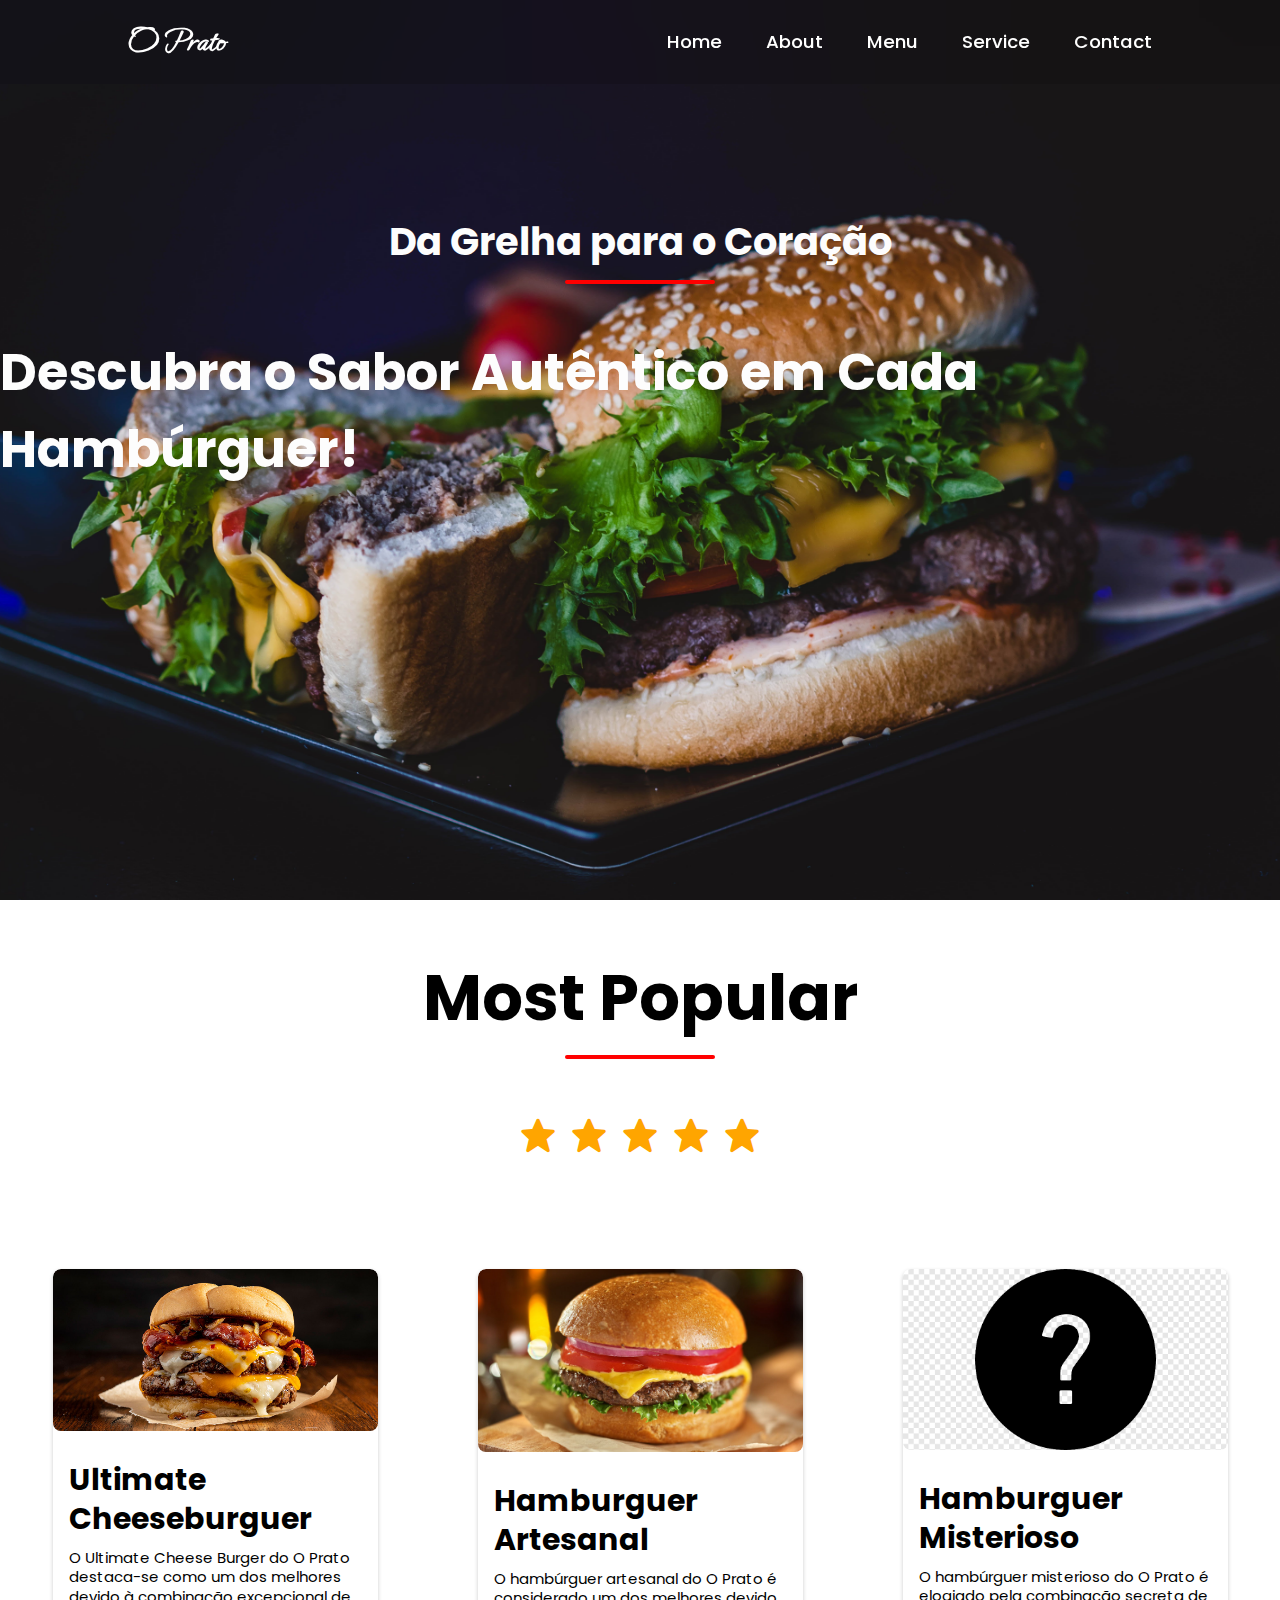
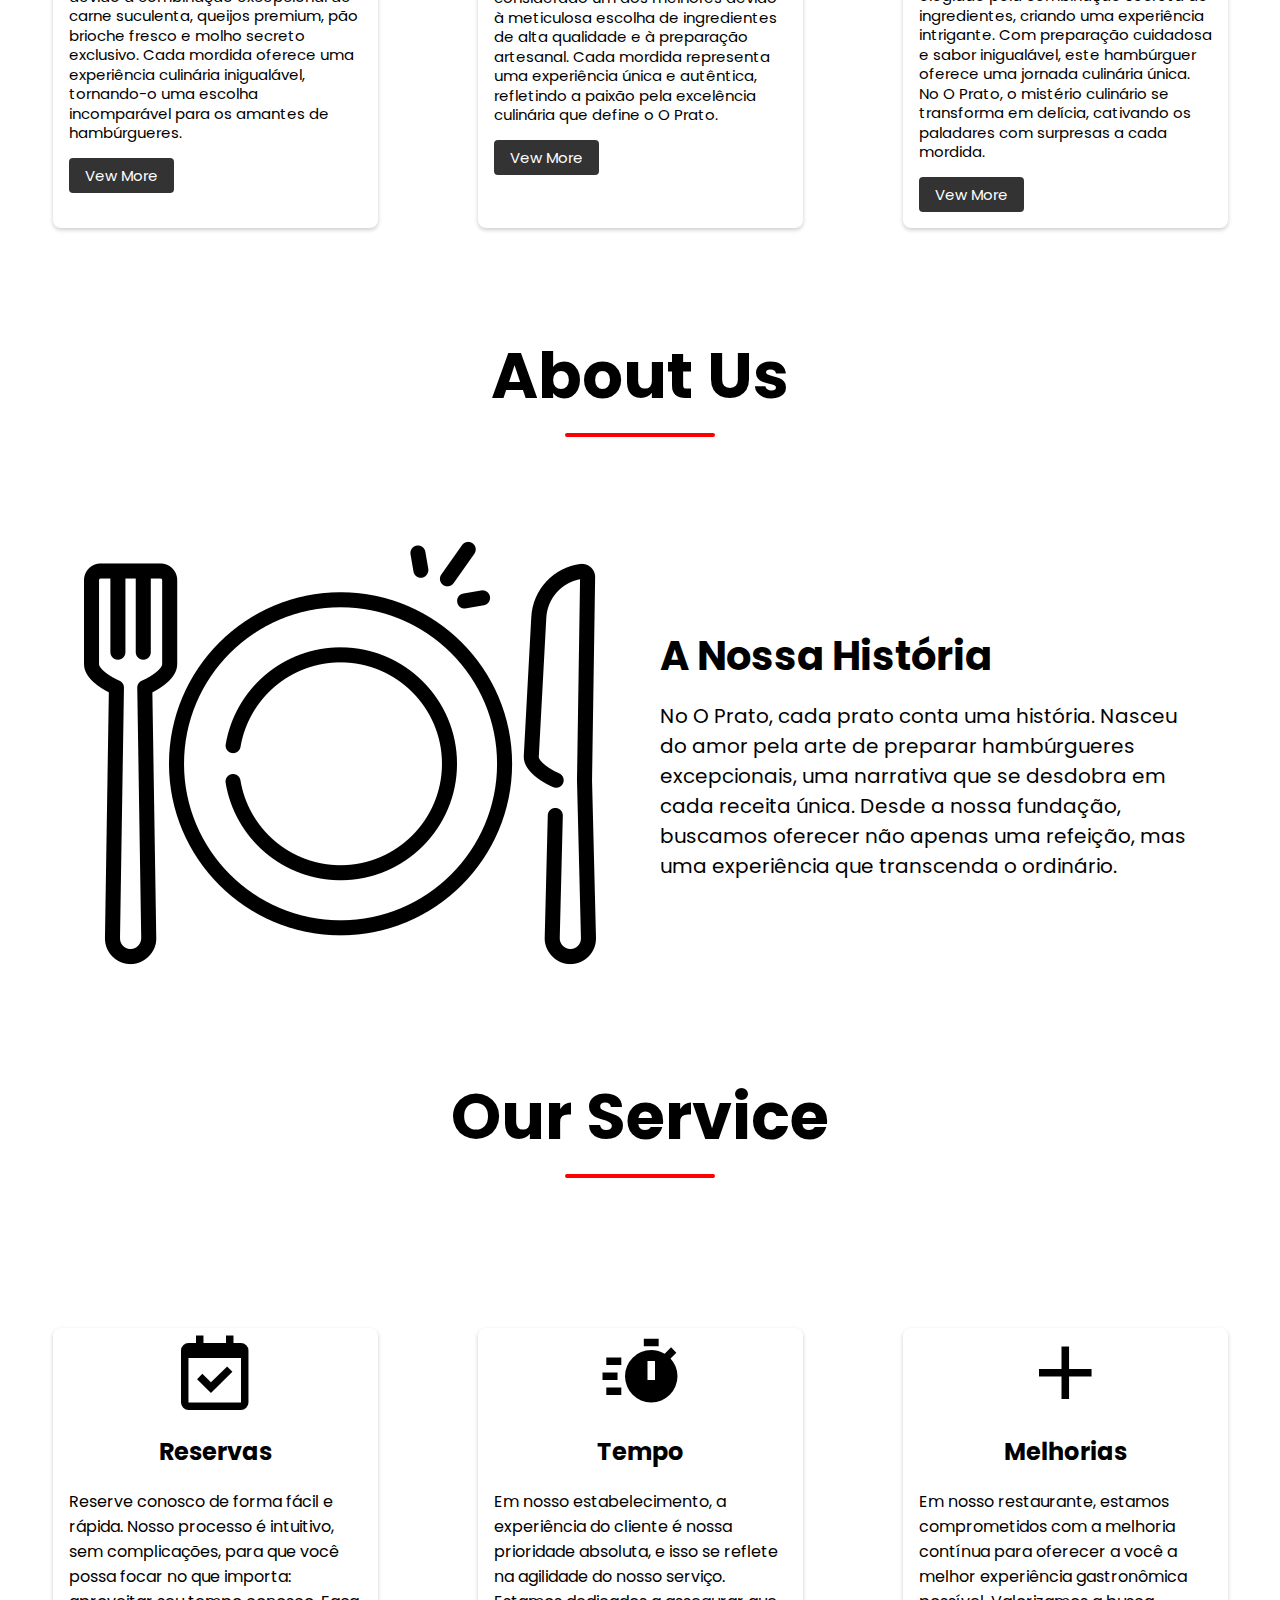
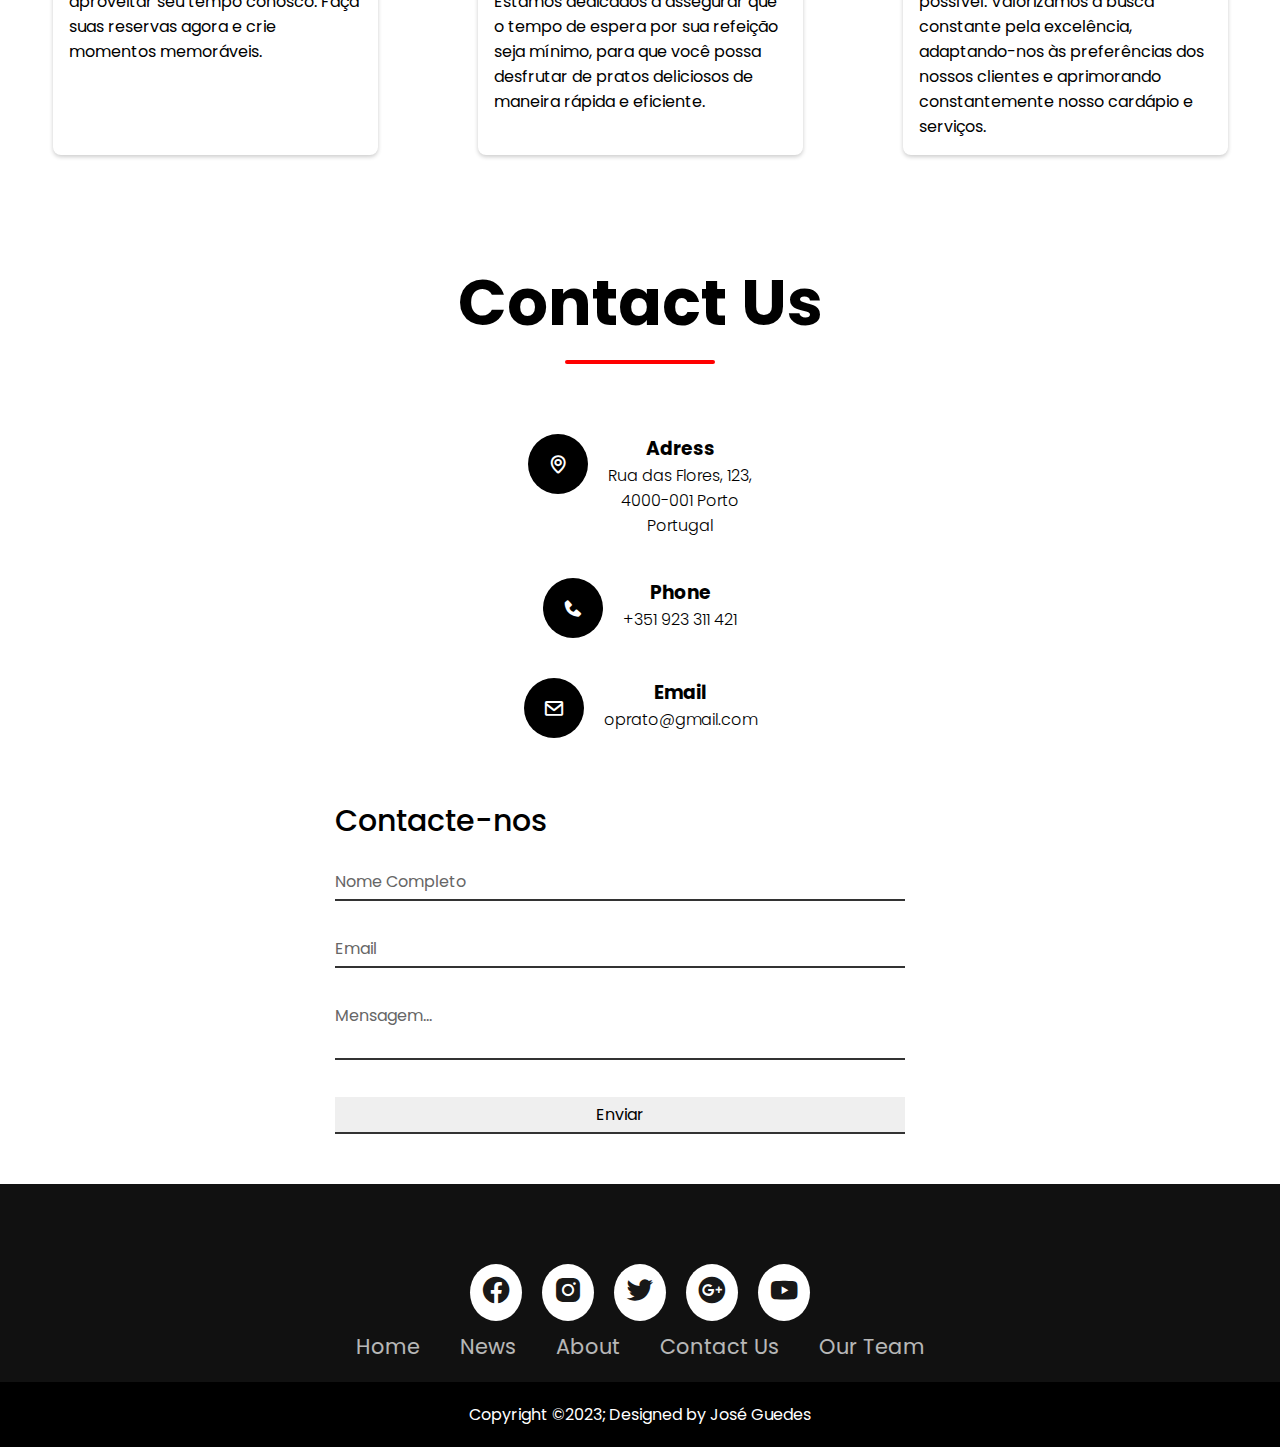
==== main.html @ 8ab2ef27 "Commit" ====
<!DOCTYPE html>
<html lang="en">
    <head>
        <meta charset="UTF-8">
        <meta name="viewport" content="width=device-width, initial-scale=1.0">
        <title>Home Paige</title>


        <!--Links de referência para o css-->
        <link rel="stylesheet" href="./styles/main.css">
        <link rel='stylesheet' href='https://cdn-uicons.flaticon.com/2.0.0/uicons-regular-rounded/css/uicons-regular-rounded.css'>
        <link href="https://fonts.googleapis.com/css2?family=Amatic+SC&family=Caveat:wght@700&family=Jost:wght@500&family=Montserrat&family=Poppins:wght@300&family=Raleway:wght@500&family=Roboto:ital@1&display=swap" rel="stylesheet">
        <link rel="stylesheet" href="/styles/hero.css">


        <link href='https://unpkg.com/boxicons@2.1.4/css/boxicons.min.css' rel='stylesheet'>

    </head>
    <body>

        <!--Construção do Menu-->
        <div class="header">
            <a href="#" class="logo">O Prato</a>

            <input type="checkbox" id="check">
             <label for="check" class="icons">
                <i class='bx bx-menu' id="menu-icon"></i>
                <i class='bx bx-x' id="close-icon"></i>
             </label>

             <nav class="navbar">
                <a href="#home" style="--i:0;">Home</a>
                <a href="#about" style="--i:1;">About</a>
                 <a href="http://127.0.0.1:5500/menu.html" style="--i:2;">Menu</a>
                 <a href="#service" style="--i:3;">Service</a>
                 <a href="#contact" style="--i:4;">Contact</a>
            </nav>
        </div>
        <!--Título inicial com uma linha horizontal-->
        <div id="home" class="hero">
            <h2>Da Grelha para o Coração</h2>
            <div class="line"></div>
            <h1>Descubra o Sabor Autêntico em Cada Hambúrguer!</h1>
        </div>

        <!--Categoria onde foi utilizado containers para a construção dos melhores hamburguers-->
        <section>
            <div class="most-popular">
                <h1>Most Popular    </h1>
                <div class="line"></div>
                <div class="stars-container">
                <span>
                    <i class='bx bxs-star checked'></i>
                    <i class='bx bxs-star checked'></i>
                    <i class='bx bxs-star checked'></i>
                    <i class='bx bxs-star checked'></i>
                    <i class='bx bxs-star checked'></i>
                </span>
                </div>

                <div class="card-container">
                    <div class="card">
                        <img src="/assets/image-menus-hamburguers/Ultimate Cheeseburguer.jpg" alt="ultimate-cheeseburguer">
                        <div class="card-content">
                            <h3>Ultimate Cheeseburguer</h3>
                            <p>O Ultimate Cheese Burger do O Prato destaca-se como um dos melhores devido à combinação excepcional
                                de carne suculenta, queijos premium, pão brioche fresco e molho secreto exclusivo.
                                 Cada mordida oferece uma experiência culinária inigualável, tornando-o uma escolha incomparável para os amantes de hambúrgueres.</p>
                             <a href="http://127.0.0.1:5500/menu.html" class="btn">Vew More</a>
                        </div>
                    </div>

                    <div class="card">
                        <img src="/assets/image-menus-hamburguers/artesanal-hamburguer.jpg" alt="ultimate-cheeseburguer">
                        <div class="card-content">
                            <h3>Hamburguer Artesanal</h3>
                            <p>
                                O hambúrguer artesanal do O Prato é considerado um dos melhores devido à meticulosa escolha de ingredientes de alta qualidade e à preparação artesanal. Cada mordida representa uma experiência única e autêntica,
                                 refletindo a paixão pela excelência culinária que define o O Prato.</p>
                             <a href="http://127.0.0.1:5500/menu.html" class="btn">Vew More</a>
                        </div>
                    </div>
                
                    <div class="card">
                        <img src="/assets/image-menus-hamburguers/hamburguer-misterio.png" alt="ultimate-cheeseburguer">
                        <div class="card-content">
                            <h3>Hamburguer Misterioso</h3>
                            <p>O hambúrguer misterioso do O Prato é elogiado pela combinação secreta de ingredientes, criando uma experiência intrigante. Com preparação cuidadosa e sabor inigualável, este hambúrguer oferece uma jornada culinária única. No O Prato, o mistério culinário se 
                                transforma em delícia, cativando os paladares com surpresas a cada mordida.</p>
                             <a href="http://127.0.0.1:5500/menu.html" class="btn">Vew More</a>
                        </div>
                    </div>
            
            </div>
        </section>

        <!--Secção do About Us onde foi construido um texto e inserido a logo do restaurante-->
        <section>
            <div id="about" class="about-us">
                <h1>About Us</h1>
                <div class="line"></div>
            </div>

            <div class="about-container">
                <section class="about">
                    <div class="about-image">
                        <img src="/assets/restaurante-logo/3437490.png" alt="the-plate">
                    </div>
                    <div class="about-content">
                        <h2>A Nossa História</h2>
                        <p>No O Prato, cada prato conta uma história. 
                            Nasceu do amor pela arte de preparar hambúrgueres excepcionais, 
                            uma narrativa que se desdobra em cada receita única. Desde a nossa fundação, 
                            buscamos oferecer não apenas uma refeição, mas uma experiência que transcenda 
                            o ordinário.</p>
                    </div>
                </section>
            </div>
        </section>

        <!--Secção do serviço onde foram também criado cards-->
        <section>
            <div id="service" class="our-service">
                <h1>Our Service</h1>
                <div class="line"></div>
            </div>

            
            <div class="service-container">
                <div class="service-card">
                    <div class="services-icons">
                        <i class='bx bx-calendar-check'></i>
                    </div>
                    <div class="service-content">
                        <h2>Reservas</h2>
                        <p>Reserve conosco de forma fácil e rápida. Nosso processo 
                            é intuitivo, sem complicações, para que você possa focar 
                            no que importa: aproveitar seu tempo conosco. Faça suas 
                            reservas agora e crie momentos memoráveis.</p>
                    </div>
                </div>
            
                <div class="service-card">
                    <div class="services-icons">
                        <i class='bx bxs-timer'></i>
                    </div>
                    <div class="service-content">
                        <h2>Tempo</h2>
                        <p>Em nosso estabelecimento, a experiência do cliente é nossa
                             prioridade absoluta, e isso se reflete na agilidade do
                              nosso serviço. Estamos dedicados a assegurar que o 
                              tempo de espera por sua refeição seja mínimo, para que
                               você possa desfrutar de pratos deliciosos de maneira 
                               rápida e eficiente.</p>
                    </div>
                </div>
            
                <div class="service-card">
                    <div class="services-icons">
                        <i class='bx bx-plus'></i>
                    </div>
                    <div class="service-content">
                        <h2>Melhorias</h2>
                        <p>Em nosso restaurante, estamos comprometidos com a melhoria
                             contínua para oferecer a você a melhor experiência 
                             gastronômica possível. Valorizamos a busca constante 
                             pela excelência, adaptando-nos às preferências dos 
                             nossos clientes e aprimorando constantemente nosso 
                             cardápio e serviços.</p>
                    </div>
                </div>
            </div>

        </section>

        <!--Secção do Contacto onde foi necessário criar um forms para o seu preenchimento-->
        <section>
            <div id="contact" class="contact-us">
                <h1>Contact Us</h1>
                <div class="line"></div>
            </div>

            <div class="contact-container">
                <div class="contact-info">
                    <div class="box">
                        <div class="icon"><i class='bx bx-map'></i></div>
                        <div class="text">
                            <h3>Adress</h3>
                            <p>Rua das Flores, 123, <br> 4000-001 Porto <br> Portugal</p>
                        </div>
                    </div>
                    <div class="box">
                        <div class="icon"><i class='bx bxs-phone' ></i></div>
                        <div class="text">
                            <h3>Phone</h3>
                            <p>+351 923 311 421</p>
                        </div>
                    </div>
                    <div class="box">
                        <div class="icon"><i class='bx bx-envelope' ></i></div>
                        <div class="text">
                            <h3>Email</h3>
                            <p>oprato@gmail.com</p>
                        </div>
                    </div>
                </div>
                <div class="contact-form">
                    <form>
                        <h2>Contacte-nos</h2>
                        <div class="inputBox">
                            <input type="text" name="" required="required">
                            <span>Nome Completo</span>
                        </div>
                        <div class="inputBox">
                            <input type="text" name="" required="required">
                            <span>Email</span>
                        </div>
                        <div class="inputBox">
                            <textarea required="required"></textarea>
                            <span>Mensagem...</span>
                        </div>
                        <div class="inputBox">
                            <input type="submit" name="" value="Enviar">
                        </div>
                    </form>
                </div>
            </div>
        </section>

        <!--Esta secção é dedicada ao Footer onde foi necessário utilisar listagem e icons para o seu preenchimento-->
        <section>
            <footer>
                <div class="footerContainer">
                    <div class="socialIcons">
                        <a href=""><i class='bx bxl-facebook-circle' ></i></a>
                        <a href=""><i class='bx bxl-instagram-alt' ></i></a>
                        <a href=""><i class='bx bxl-twitter' ></i></a>
                        <a href=""><i class='bx bxl-google-plus-circle' ></i></a>
                        <a href=""><i class='bx bxl-youtube' ></i></a>
                    </div>
                    <div class="footerNav">
                        <ul>
                            <li><a href="#home">Home</a></li>
                            <li><a href="#">News</a></li>
                            <li><a href="#about">About</a></li>
                            <li><a href="#contact">Contact Us</a></li>
                            <li><a href="#">Our Team</a></li>
                        </ul>
                    </div>
                </div>
                <div class="footerBottom">
                    <p>Copyright &copy;2023; Designed by <span class="artist">José Guedes</span></p>
                </div>
        </footer>
        </section>
    </body>
</html>
---- styles/main.css ----
/*CSS dá página principal do site*/

@import url('https://fonts.googleapis.com/css2?family=Amatic+SC&family=Jost:wght@500&family=Montserrat&family=Poppins:wght@300&family=Raleway:wght@500&family=Roboto:ital@1&display=swap');
@import url('https://fonts.googleapis.com/css2?family=Ephesis&display=swap');
@import url(hero.css);  /*Pasta onde está localizado as alterações da class hero*/
@import url(contact.css);/*Pasta onde está localizado a parte dos contactos*/
@import url(footer.css);/*Pasta onde está localizado a parte do footer*/

* {
    margin: 0;
    padding: 0;                  /*Tipo de letra e remover as margins a volta e o padding*/
    box-sizing: border-box;
    font-family: 'Poppins', sans-serif;
}

html {
    scroll-behavior: smooth;
    scroll-padding: 10rem;      /*Âncora da pagina fazer com que o scroll va de forma suave*/
}

/* Estilos globais para a página */
body {
    margin: 0;
    padding: 0;
}

/* Estilos para o cabeçalho */
.header {
    position: fixed;
    top: 0;
    left: 0;
    width: 100%;
    padding: 1.3rem 10%;
    display: flex;
    justify-content: space-between;
    align-items: center;
    z-index: 100;
}

/*adicionar um efeito de desfoque com filtro de plano de fundo */
.header::before {
    content: '';
    position: absolute;
    top: 0;
    left: 0;
    width: 100%;
    height: 100%;
    background: rgba(0, 0, 0, .1);
    backdrop-filter: blur(50px);
    z-index: -1;
}

/* Estilos para o logotipo no cabeçalho */
.logo {
    font-family: 'Ephesis';
    font-size: 2rem;
    color: #fff;
    text-decoration: none;
    font-weight: 700;
}

/* Estilos para os links de navegação no cabeçalho */
.navbar a {
    font-size: 1.15rem;
    color: #fff;
    text-decoration: none;
    font-weight: 500;
    margin-left: 2.5rem;
}

/* Estilos para o ícone de menu responsivo (hamburguer)*/
#check {
    display: none;
}

/* Estilos para os ícones no cabeçalho */
.icons {
    position: absolute;
    right: 5%;
    font-size: 2.8rem;
    color: #fff;
    cursor: pointer;
    display: none;
}

/* Media queries para lidar com diferentes tamanhos de tela */
@media (max-width: 992px) {
    /* Ajuste de padding no cabeçalho para telas menores */
    .header {
        padding: 1.3rem 5%;
    }
}

@media (max-width: 768px) {
    /* Exibição dos ícones de menu responsivo */
    .icons {
        display: inline-flex;
    }

    /* Manipulação de ícones de menu e close para o estado de verificação (#check) */
    #check:checked~.icons #menu-icon {
        display: none;
    }

    .icons #close-icon {
        display: none;
    }

    #check:checked~.icons #close-icon {
        display: block;
    }

    /* Estilos para a barra de navegação em telas menores */
    .navbar {
        position: absolute;
        top: 100%;
        left: 0;
        width: 100%;
        height: 0;
        background: rgba(0, 0, 0, .1);
        backdrop-filter: blur(50px);
        box-shadow: 0 .5rem 1rem rgb(0, 0, 0, .1);
        overflow: hidden;
        transition: .3s ease;
    }

    /* Animação da altura da barra de navegação ao verificar (#check) */
    #check:checked~.navbar {
        height: 17.7rem;
    }

    /* Estilos para os links de navegação na barra de navegação em telas menores */
    .navbar a {
        display: block;
        font-size: 1.1rem;
        margin: 1.5rem 0;
        text-align: center;
        transform: translateY(-50px);
        opacity: 0;
        transition: .3s ease;
    }

    /* Animação de entrada para os links de navegação ao verificar (#check) */
    #check:checked~.navbar a {
        transform: translateY(0);
        opacity: 1;
        transition-delay: calc(.15s * var(--i));
    }
}
---- styles/hero.css ----
/*CSS da página inicial da class hero*/

@import url('https://fonts.googleapis.com/css2?family=Amatic+SC&family=Caveat:wght@700&family=Courgette&family=Jost:wght@500&family=Montserrat&family=Poppins:wght@300&family=Raleway:wght@400;500&family=Roboto:ital@1&display=swap');


/* Estilos para a seção hero (cabeçalho) */
.hero {
    display: flex;
    flex-direction: column;
    justify-content: center;
    align-items: center;
    height: 100vh;
    font-size: 1.6rem;
    color: rgb(253, 253, 253);
    background: url(/assets/main-photo.jpg) no-repeat center bottom;
    background-position: bottom;
    background-size: cover;
    padding-bottom: 200px;
}

/* Estilos para a linha decorativa */
.line {
    width: 150px;
    height: 4px;
    background: rgb(255, 0, 0);
    margin: 10px 0;
    border-radius: 5px;
    margin-bottom: 50px;
}

/* Estilos para a seção de "Mais Populares" */
.most-popular {
    font-size: 2rem;
    margin-top: 50px;
    display: flex;
    flex-direction: column;
    justify-content: center;
    align-items: center;
}

/* Tamanho para as estrelas de avaliação */
.stars-container {
    font-size: 40px;
}

.checked {
    color: orange;
}

/* Estilos para o container de cartões */
.card-container {
    display: flex;
    justify-content: center;
    flex-wrap: wrap;
    margin-top: 50px;
}

/* Estilos para um cartão específico */
.card {
    width: 325px;
    box-shadow: 0px 2px 4px rgba(0,0,0,0.2);
    overflow: hidden;
    border-radius: 8px;
    margin: 50px;
    transition: transform 0.3s ease 0s;
}

/* Efeito de elevação no cartão ao passar o rato */
.card:hover {
    transform: translateY(-10px);
}

/* Estilos para as imagens dentro do cartão */
.card img {
    width: 100%;
    height: auto;
    border-radius: 8px;
}

/* Estilos para o conteúdo dentro do cartão */
.card-content {
    padding: 16px;
}

.card-content h3 {
    font-size: 30px;
    margin-bottom: 10px;
}

.card-content {
    font-size: 15px;
    line-height: 1.3;
}

.card-content .btn {
    display: inline-block;
    padding: 8px 16px;
    background-color: #333;
    text-decoration: none;
    color: white;
    border-radius: 4px;
    margin-top: 15px;
}

/* Estilos para a seção "Sobre Nós" */
.about-us {
    font-size: 2rem;
    margin-top: 50px;
    display: flex;
    flex-direction: column;
    justify-content: center;
    align-items: center;
}

/* Estilos para o container "Sobre Nós" */
.about-container {
    width: 90%;
    margin: 0 auto;
    padding: 10px 20px;
}

/* Estilos para a seção "Sobre Nós" com imagem e conteúdo */
.about {
    display: flex;
    justify-content: space-around;
    align-items: center;
    flex-wrap: wrap;
}

/* Estilos para a imagem na seção "Sobre Nós" */
.about-image {
    flex: 1;
    margin-right: 40px;
    overflow: hidden;
}

.about-image img {
    max-width: 100%;
    height: auto;
    display: block;
}

/* Estilos para o conteúdo na seção "Sobre Nós" */
.about-content {
    flex: 1;
}

.about-content h2 {
    font-size: 40px;
    margin-bottom: 15px;
}

.about-content p {
    font-size: 20px;
    line-height: 1.5;
}

/* Estilos para a seção "Nossos Serviços" */
.our-service {
    font-size: 2rem;
    margin-top: 50px;
    display: flex;
    flex-direction: column;
    justify-content: center;
    align-items: center;
}

/* Estilos para o container de cartões de serviços */
.service-container {
    display: flex;
    justify-content: center;
    flex-wrap: wrap;
    margin-top: 50px;
}

/* Estilos para um cartão específico de serviço */
.service-card {
    width: 325px;
    box-shadow: 0px 2px 4px rgba(0,0,0,0.2);
    overflow: hidden;
    border-radius: 8px;
    margin: 50px;
    transition: transform 0.3s ease 0s;
}

/* Efeito de elevação no cartão de serviço ao passar o rato */
.service-card:hover {
    transform: translateY(-10px);
}

/* Estilos para o conteúdo dentro do cartão de serviço */
.service-content {
    padding: 16px;
    display: flex;
    flex-direction: column;
    align-items: center;
}

.service-content h2 {
    margin-bottom: 20px;
}

/* Estilos para os ícones de serviço */
.services-icons {
    font-size: 10vh;
    display: flex;
    justify-content: center;
}

/* Design responsivo */
@media (max-width: 1228px) {
    .hero h1 {
        font-size: 2.4rem;
    }
}

@media (max-width: 991px) {
    .hero h1 {
        font-size: 1.5rem;
    }
}

@media (max-width: 640px) {
    .hero h1 {
        font-size: 1rem;
    }
}

@media (max-width: 768px) {
    .hero h2 {
        font-size: 1.9rem;
    }

    .line {
        width: 90px;
        margin-top: 8px;
    }
}

@media (max-width: 738px) {
    .about {
        flex-direction: column;
    }

    .about-image {
        order: -1;
        margin-right: 0;
        margin-bottom: 20px; 
    }

    .about-content {
        order: 1; 
    }
}
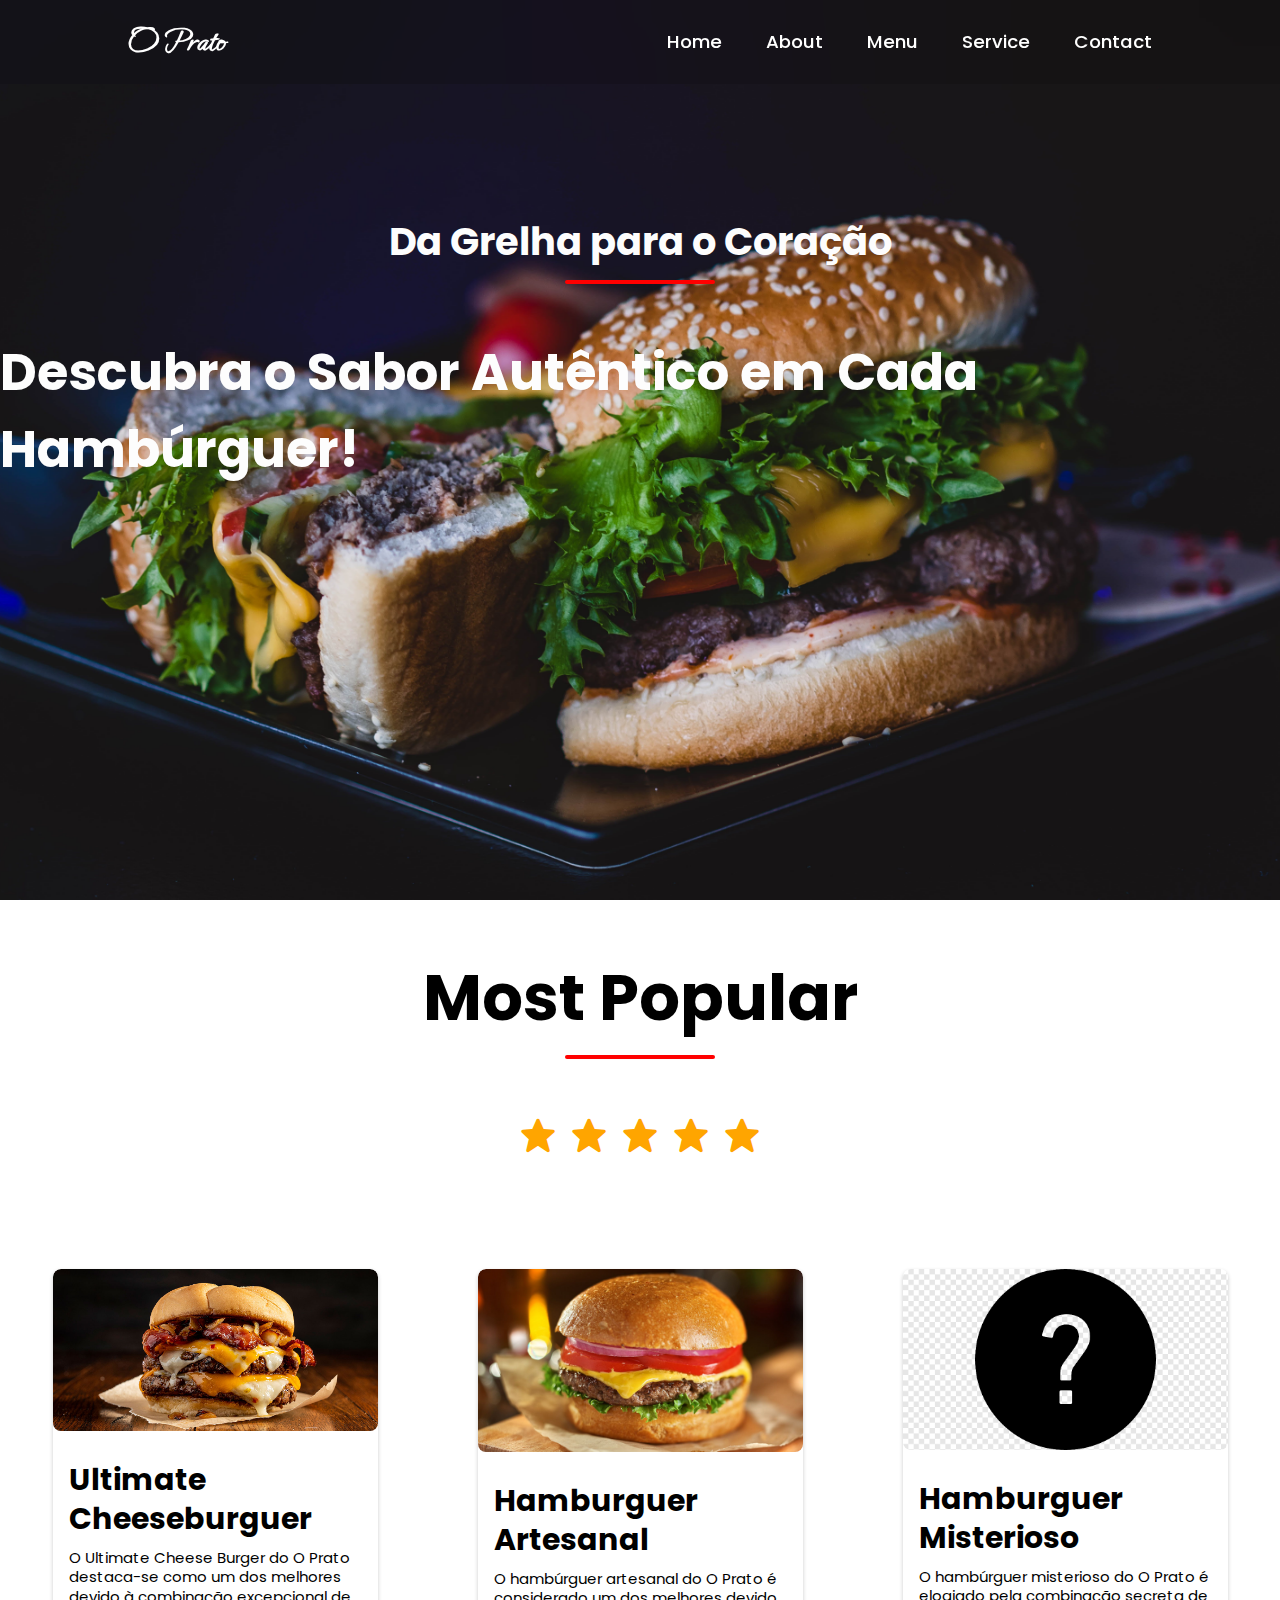
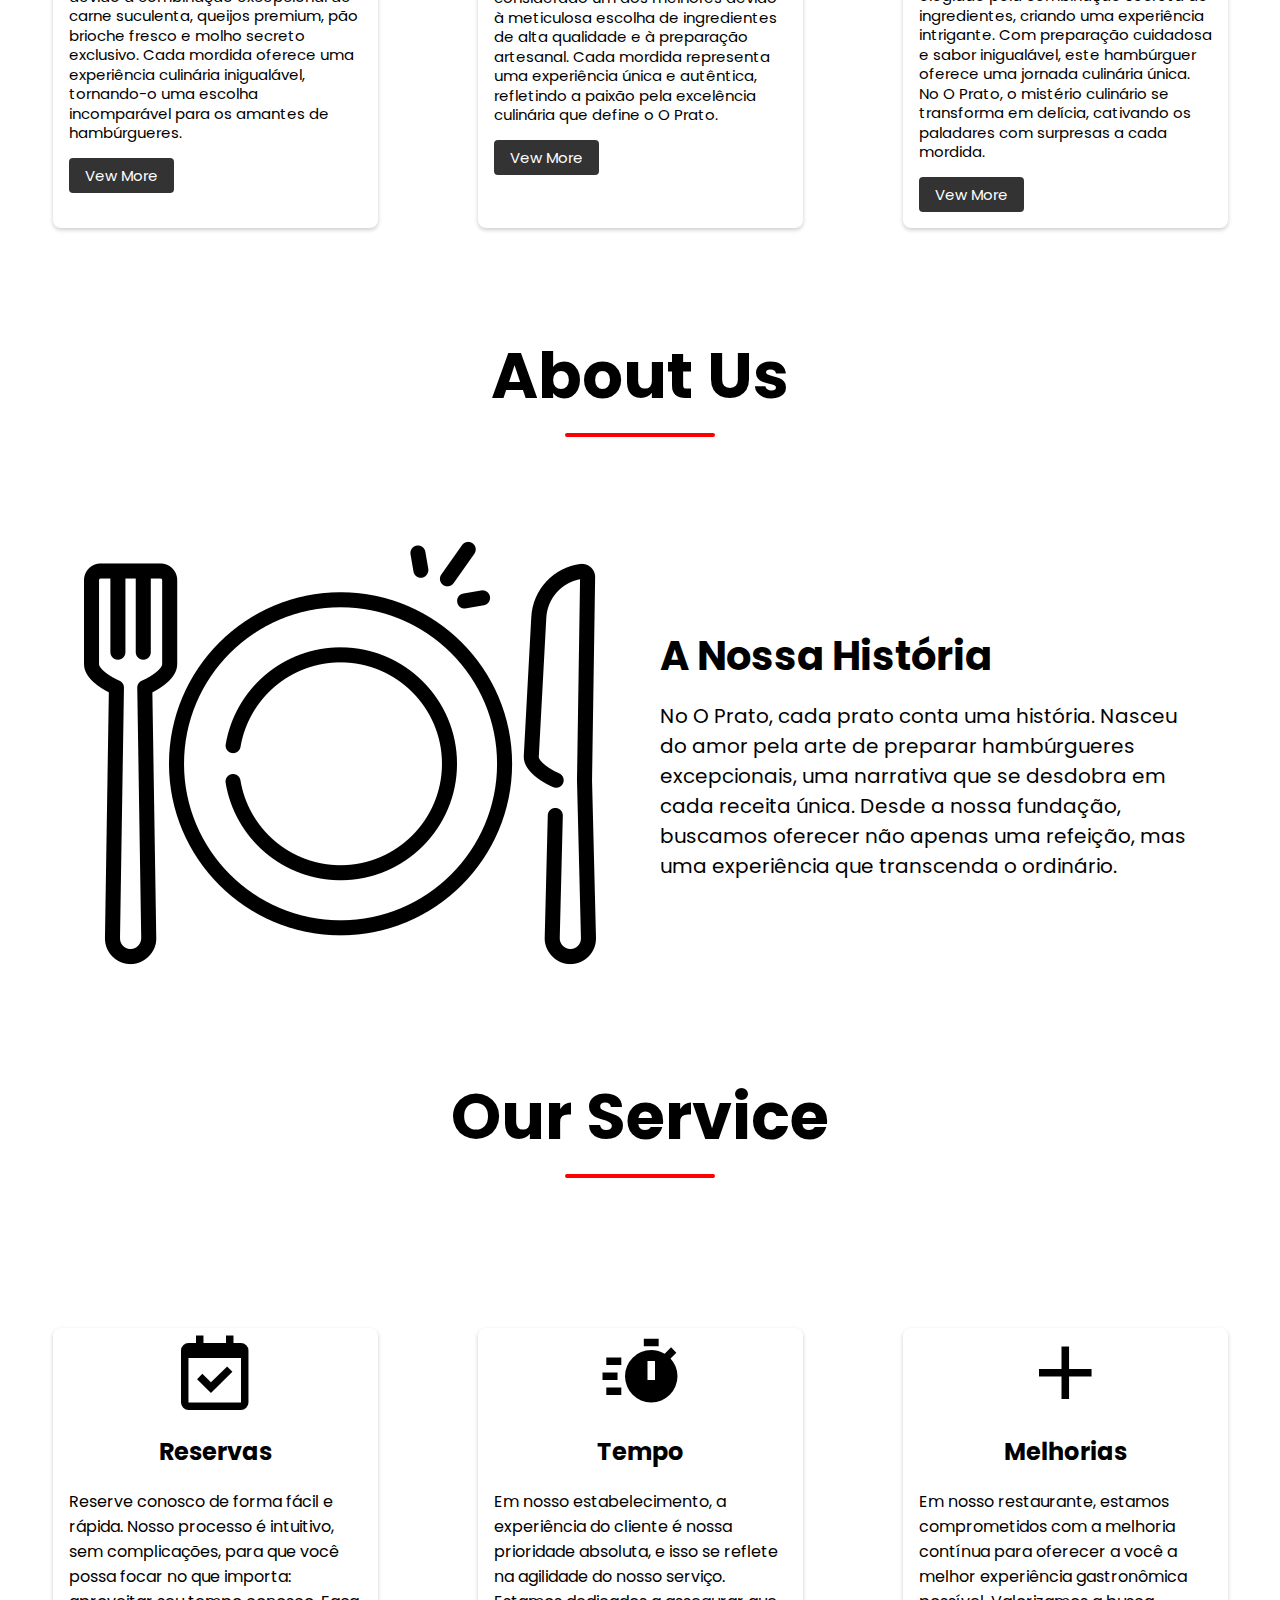
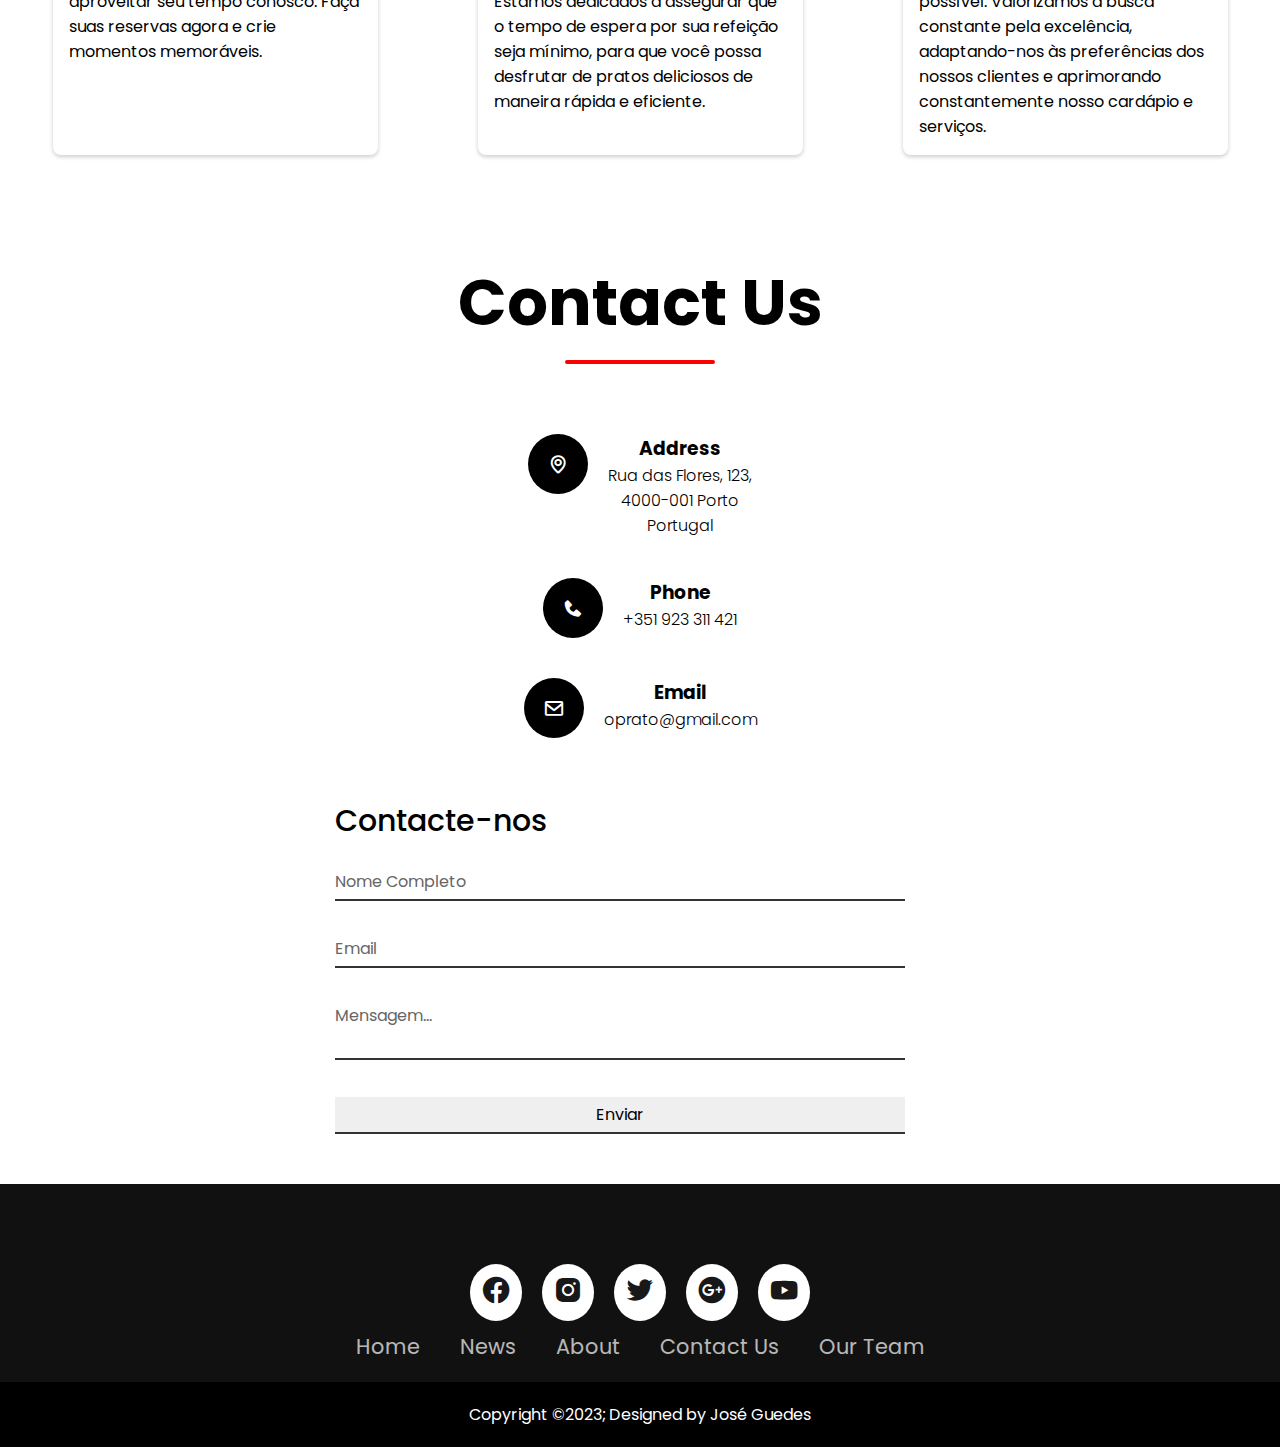
==== commit 26799ac7: "Bug-fixes" ====
--- a/main.html
+++ b/main.html
@@ -3,7 +3,7 @@
     <head>
         <meta charset="UTF-8">
         <meta name="viewport" content="width=device-width, initial-scale=1.0">
-        <title>Home Paige</title>
+        <title>Home Page</title>
 
 
         <!--Links de referência para o css-->
@@ -185,7 +185,7 @@
                     <div class="box">
                         <div class="icon"><i class='bx bx-map'></i></div>
                         <div class="text">
-                            <h3>Adress</h3>
+                            <h3>Address</h3>
                             <p>Rua das Flores, 123, <br> 4000-001 Porto <br> Portugal</p>
                         </div>
                     </div>
